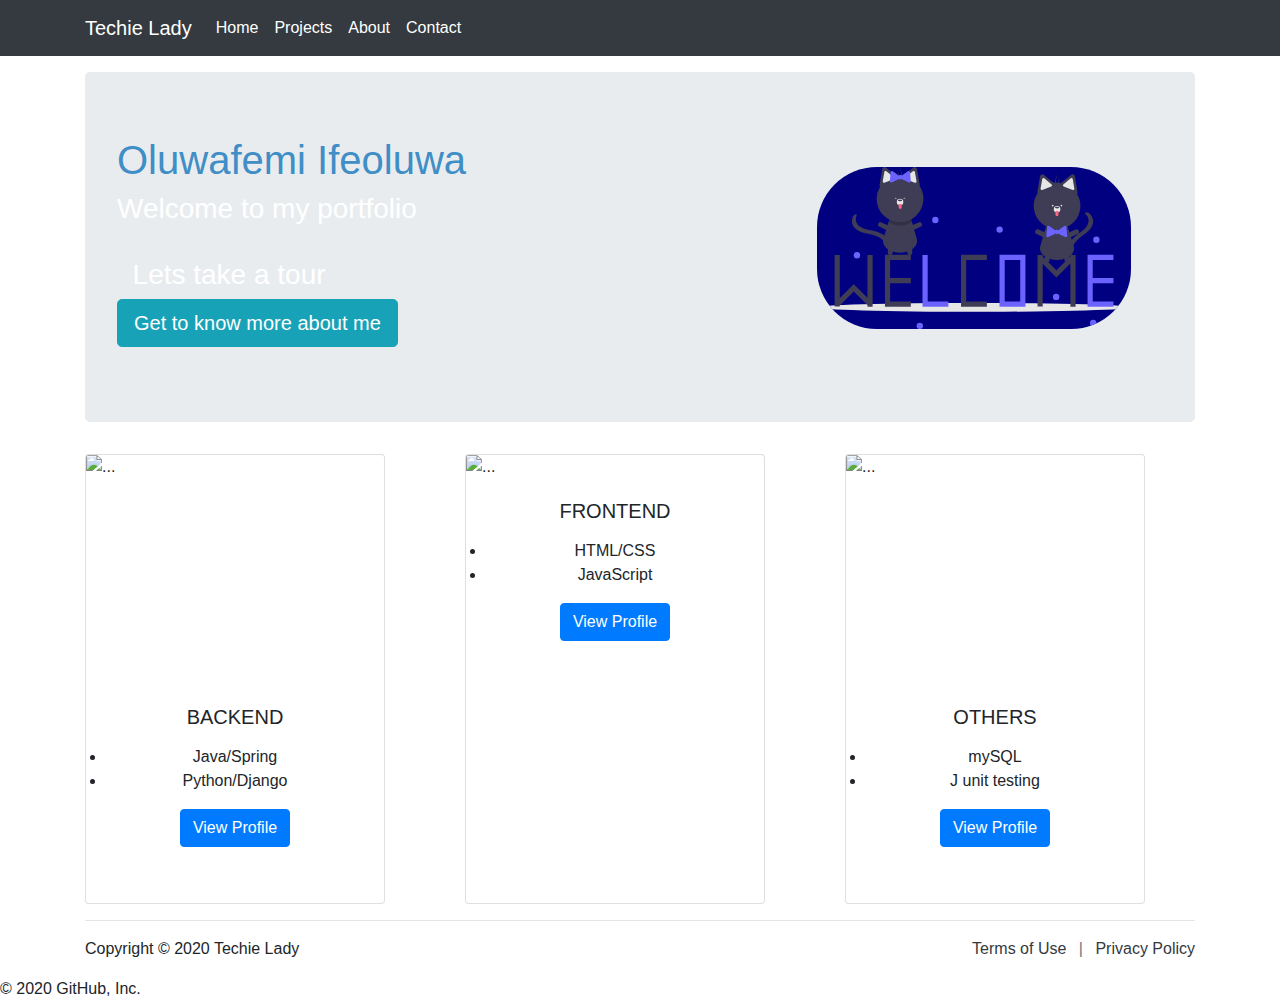
==== index.html @ 79ca0ab8 "Initial commit" ====
<!DOCTYPE html>
<html lang="en">
<head>
<meta charset="utf-8">
<meta name="viewport" content="width=device-width, initial-scale=1, shrink-to-fit=no">
<title>Bootstrap 4 Fixed Layout Example</title>
<link rel="stylesheet" href="index.css">
<link rel="stylesheet" href="https://stackpath.bootstrapcdn.com/bootstrap/4.5.0/css/bootstrap.min.css">
<link rel="stylesheet" href="https://maxcdn.bootstrapcdn.com/font-awesome/4.7.0/css/font-awesome.min.css">
<script src="https://code.jquery.com/jquery-3.5.1.min.js"></script>
<!-- <script src="https://cdn.jsdelivr.net/npm/popper.js@1.16.0/dist/umd/popper.min.js"></script> -->
<script src="https://stackpath.bootstrapcdn.com/bootstrap/4.5.0/js/bootstrap.min.js"></script>
</head>
<body>
    <nav class="navbar navbar-expand-md navbar-dark bg-dark mb-3">
        <div class="container">
            <a href="index.html" class="navbar-brand mr-3">Techie Lady</a>
            <button type="button" class="navbar-toggler" data-toggle="collapse" data-target="#navbarCollapse">
                <span class="navbar-toggler-icon"></span>
            </button>
            <div class="collapse navbar-collapse" id="navbarCollapse">
                <div class="navbar-nav">
                    <a href="index.html" class="nav-item nav-link active">Home</a>
                    <a href="projects.html" class="nav-item nav-link active">Projects</a>
                    <a href="about.html" class="nav-item nav-link active">About</a>
                    <a href="contact.html" class="nav-item nav-link active">Contact</a>
                </div>
            
            </div>
        </div>    
    </nav>
<div class="container">
    <div class="jumbotron">
        <h1>Oluwafemi Ifeoluwa</h1>
        <h3>Welcome to my portfolio </h3>&nbsp;&nbsp;&nbsp;
        <h3>&nbsp;&nbsp;Lets take a tour</h3>
        <p><a href="about.html"  class="btn btn-info btn-lg">Get to know more about me</a></p>
        <img src="Images/img5.svg" class="animal">
    </div>
    <div class="row">
        <div class="col-md-4">
        <div class="card" style="width: 300px;height: 450px;">
            <img src="images/img6.svg" class="card-img-top" alt="..." height="230px">
            <div class="card-body text-center">
                <h5 class="card-title">BACKEND</h5>
                <p class="card-text"><li>Java/Spring</li> <li>Python/Django</li></p>
                <a href="projects.html" class="btn btn-primary">View Profile</a>
            </div>
        </div>
    </div>
        <div class="col-md-4">
            <div class="card" style="width: 300px;height: 450px;">
                <img src="images/img7.svg" class="card-img-top" alt="...">
                <div class="card-body text-center">
                    <h5 class="card-title">FRONTEND</h5>
                    <p class="card-text"><li>HTML/CSS</li>
                    <li>JavaScript</li></p>
                    <a href="projects.html" class="btn btn-primary">View Profile</a>
                </div>
            </div>
        </div>
        <div class="col-md-4">
            <div class="card" style="width: 300px; height: 450px;">
                <img src="images/img8.svg" class="card-img-top" alt="..." height="230px">
                <div class="card-body text-center">
                    <h5 class="card-title">OTHERS</h5>
                    <p class="card-text"><li>mySQL</li> <LI>J unit testing</LI></p>
                    <a href="projects.html" class="btn btn-primary">View Profile</a>
                </div>
            </div>
        </div>
    </div>
    <hr>
    <footer>
        <div class="row">
            <div class="col-md-6">
                <p>Copyright &copy; 2020 Techie Lady</p>
            </div>
            <div class="col-md-6 text-md-right">
                <a href="#" class="text-dark">Terms of Use</a> 
                <span class="text-muted mx-2">|</span> 
                <a href="#" class="text-dark">Privacy Policy</a>
            </div>
        </div>
    </footer>
</div>
</body>

<!-- we used .mb-3, .ml-auto, mx-2 etc to adjust spacing between the elements. (margin-utilty)
    and  classes .text-dark, .text-muted, .text-md-right are text (text-utility)
    utility classes to adjust color and alignment of text
-->
</html>
© 2020 GitHub, Inc.
---- index.css ----
.jumbotron{
    background-image:url(images/img.JPG);
   position: relative;
   margin-bottom: 2rem;
   height: 350px;
}

.overlayer{
    position: absolute;
    width: 100%;
    height: 100%;
    background-color: black;
    opacity: .6;
    left: 0;
    top: 0;
    z-index: 2;
}
.overlayer-text{
    position: absolute;
    width: 100%;
    height: 100%;
    left: 0;
    top: 0;
    z-index: 3;
    
    /* z-index: 1; */
}
.lead{
    color: beige;
}
h1{
    color: #408ec6;
}
.link{
    color: #408ec6;
}
.btn btn-danger btn-lg{
    background-color: red;
}
h3{
    color: white;
}
.head{
    color:#00008B ;
}
.text{
    font-size: large;
    margin-top: 80px;
    margin-left: 400px;
    margin-block-start: 3em;;
}
.jumbotron-img > img{
    background-color: navy;
    width: 50%;
    height: 200px;
    float: right;
    border-radius: 30%;
}
.navbar-dark .navbar-nav .nav-link {
    color: blue;
}
.bg-dark{
    background-color: black;
}
.btn-primary{
    margin-left:0px ;
    padding-left: 15px;
    margin-bottom: 20px;
}
.animal {
    background-color: navy;
    border-radius: 60px;
    display: flex;
    margin-left: 700px;
    margin-right: auto;
    margin-top: -196px;
    width: 30%;
  }
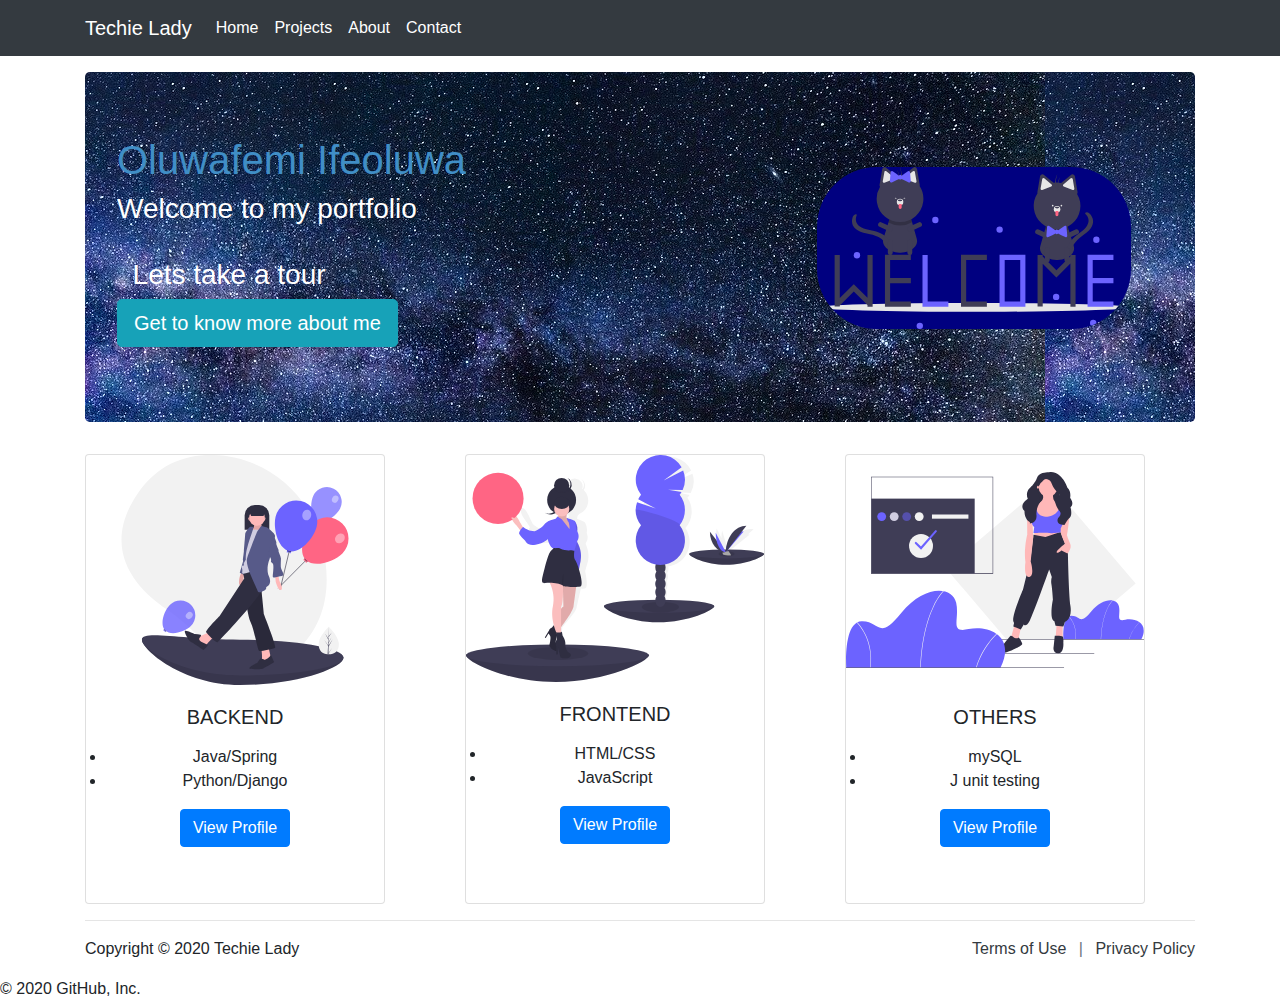
==== commit accad722: "Images to images in img src in index.html" ====
--- a/index.html
+++ b/index.html
@@ -35,7 +35,7 @@
         <h3>Welcome to my portfolio </h3>&nbsp;&nbsp;&nbsp;
         <h3>&nbsp;&nbsp;Lets take a tour</h3>
         <p><a href="about.html"  class="btn btn-info btn-lg">Get to know more about me</a></p>
-        <img src="Images/img5.svg" class="animal">
+        <img src="images/img5.svg" class="animal">
     </div>
     <div class="row">
         <div class="col-md-4">
--- a/index.css
+++ b/index.css
@@ -1,5 +1,5 @@
 .jumbotron{
-    background-image:url(images/img.JPG);
+    background-image:url(images/img.jpg);
    position: relative;
    margin-bottom: 2rem;
    height: 350px;
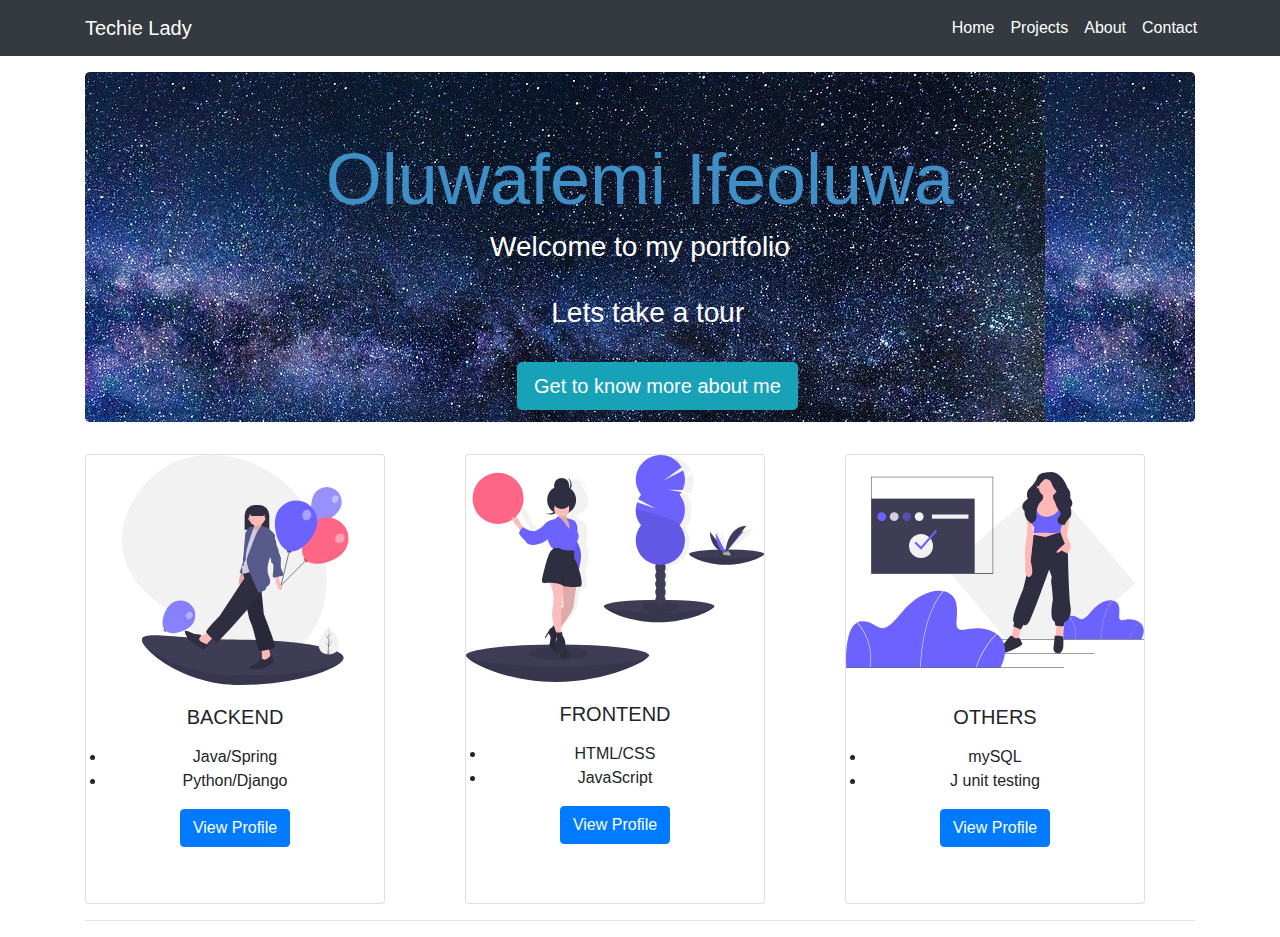
==== commit 665317cb: "Changes to be committed:" ====
--- a/index.html
+++ b/index.html
@@ -3,8 +3,9 @@
 <head>
 <meta charset="utf-8">
 <meta name="viewport" content="width=device-width, initial-scale=1, shrink-to-fit=no">
-<title>Bootstrap 4 Fixed Layout Example</title>
+<title>My portfolio</title>
 <link rel="stylesheet" href="index.css">
+<script src="util.js"></script>
 <link rel="stylesheet" href="https://stackpath.bootstrapcdn.com/bootstrap/4.5.0/css/bootstrap.min.css">
 <link rel="stylesheet" href="https://maxcdn.bootstrapcdn.com/font-awesome/4.7.0/css/font-awesome.min.css">
 <script src="https://code.jquery.com/jquery-3.5.1.min.js"></script>
@@ -18,12 +19,12 @@
             <button type="button" class="navbar-toggler" data-toggle="collapse" data-target="#navbarCollapse">
                 <span class="navbar-toggler-icon"></span>
             </button>
-            <div class="collapse navbar-collapse" id="navbarCollapse">
+            <div class="collapse navbar-collapse" id="navbarCollapse" >
                 <div class="navbar-nav">
-                    <a href="index.html" class="nav-item nav-link active">Home</a>
-                    <a href="projects.html" class="nav-item nav-link active">Projects</a>
-                    <a href="about.html" class="nav-item nav-link active">About</a>
-                    <a href="contact.html" class="nav-item nav-link active">Contact</a>
+                    <a href="index.html" class="nav-item nav-link active" style="position: relative; left: 46rem;">Home</a>
+                    <a href="projects.html" class="nav-item nav-link active" style="position: relative; left: 46rem;">Projects</a>
+                    <a href="about.html" class="nav-item nav-link active" style="position: relative; left: 46rem;">About</a>
+                    <a href="contact.html" class="nav-item nav-link active" style="position: relative; left: 46rem;">Contact</a>
                 </div>
             
             </div>
@@ -31,11 +32,11 @@
     </nav>
 <div class="container">
     <div class="jumbotron">
-        <h1>Oluwafemi Ifeoluwa</h1>
+        <h1 id="name">Oluwafemi Ifeoluwa</h1>
         <h3>Welcome to my portfolio </h3>&nbsp;&nbsp;&nbsp;
         <h3>&nbsp;&nbsp;Lets take a tour</h3>
-        <p><a href="about.html"  class="btn btn-info btn-lg">Get to know more about me</a></p>
-        <img src="images/img5.svg" class="animal">
+        <p><a href="about.html"  class="btn btn-info btn-lg" style="margin-left: 25rem; margin-top: 1.5rem;">Get to know more about me</a></p>
+        <!-- <img src="images/img5.svg" class="animal"> -->
     </div>
     <div class="row">
         <div class="col-md-4">
@@ -71,8 +72,8 @@
         </div>
     </div>
     <hr>
-    <footer>
-        <div class="row">
+    <!-- <footer> -->
+        <!-- <div class="row">
             <div class="col-md-6">
                 <p>Copyright &copy; 2020 Techie Lady</p>
             </div>
@@ -82,7 +83,7 @@
                 <a href="#" class="text-dark">Privacy Policy</a>
             </div>
         </div>
-    </footer>
+    </footer> -->
 </div>
 </body>
 
@@ -91,4 +92,4 @@
     utility classes to adjust color and alignment of text
 -->
 </html>
-© 2020 GitHub, Inc.+<!-- © 2020 GitHub, Inc. -->--- a/index.css
+++ b/index.css
@@ -39,6 +39,13 @@
 }
 h3{
     color: white;
+    position: relative;
+    /* left: 24rem; */
+    text-align: center;
+}
+#name{
+    text-align: center;
+    font-size: 4.5rem;
 }
 .head{
     color:#00008B ;
@@ -76,4 +83,5 @@
     margin-top: -196px;
     width: 30%;
   }
+ 
   
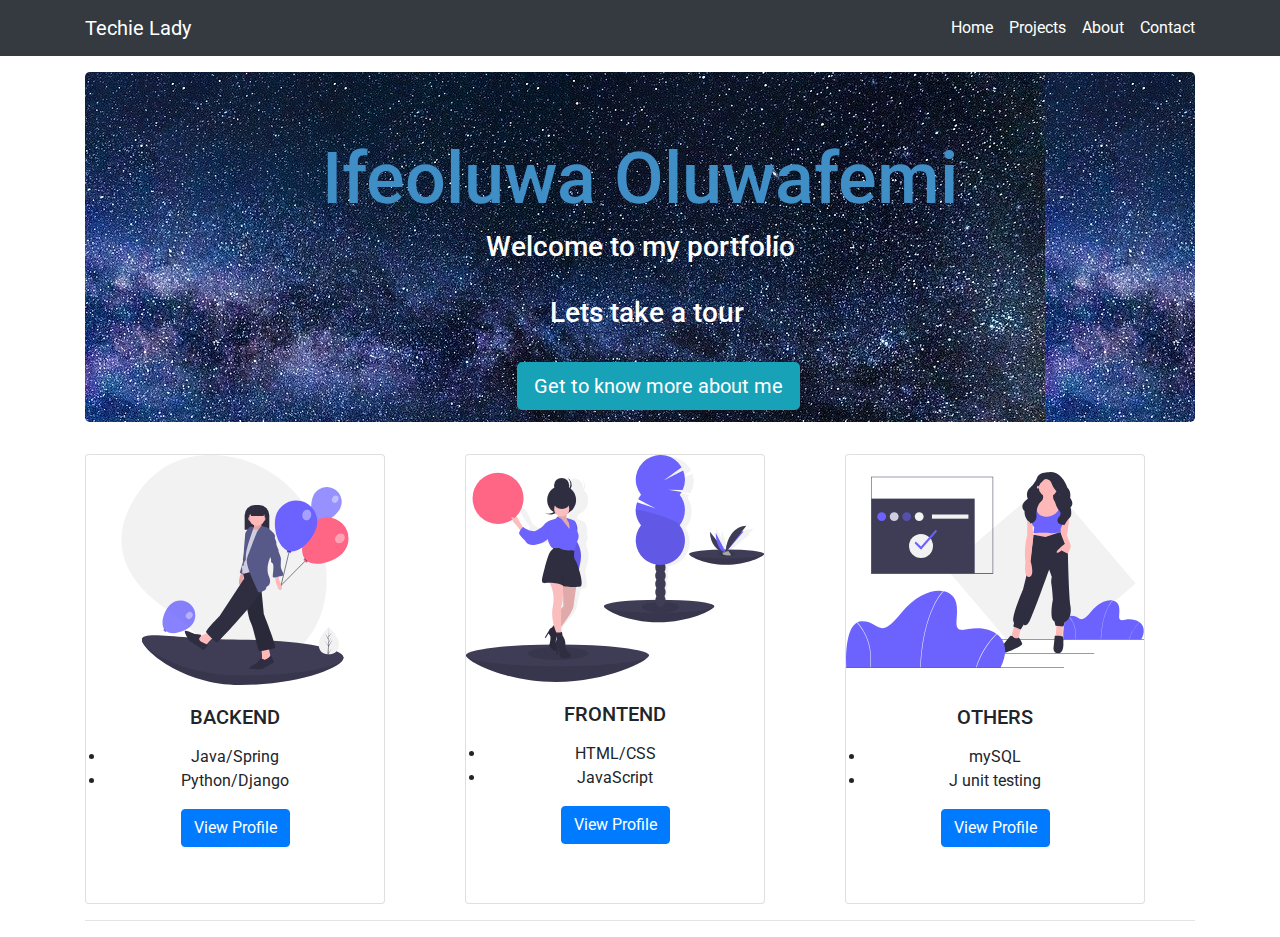
==== commit 5fefeb3d: "design changes" ====
--- a/index.html
+++ b/index.html
@@ -5,6 +5,8 @@
 <meta name="viewport" content="width=device-width, initial-scale=1, shrink-to-fit=no">
 <title>My portfolio</title>
 <link rel="stylesheet" href="index.css">
+<link rel="preconnect" href="https://fonts.gstatic.com">
+<link href="https://fonts.googleapis.com/css2?family=Roboto:ital,wght@0,300;0,500;1,300;1,500&display=swap" rel="stylesheet">
 <script src="util.js"></script>
 <link rel="stylesheet" href="https://stackpath.bootstrapcdn.com/bootstrap/4.5.0/css/bootstrap.min.css">
 <link rel="stylesheet" href="https://maxcdn.bootstrapcdn.com/font-awesome/4.7.0/css/font-awesome.min.css">
@@ -21,10 +23,10 @@
             </button>
             <div class="collapse navbar-collapse" id="navbarCollapse" >
                 <div class="navbar-nav">
-                    <a href="index.html" class="nav-item nav-link active" style="position: relative; left: 46rem;">Home</a>
-                    <a href="projects.html" class="nav-item nav-link active" style="position: relative; left: 46rem;">Projects</a>
-                    <a href="about.html" class="nav-item nav-link active" style="position: relative; left: 46rem;">About</a>
-                    <a href="contact.html" class="nav-item nav-link active" style="position: relative; left: 46rem;">Contact</a>
+                    <a href="index.html" class="nav-item nav-link active" >Home</a>
+                    <a href="projects.html" class="nav-item nav-link active" >Projects</a>
+                    <a href="about.html" class="nav-item nav-link active" >About</a>
+                    <a href="contact.html" class="nav-item nav-link active" >Contact</a>
                 </div>
             
             </div>
@@ -32,10 +34,10 @@
     </nav>
 <div class="container">
     <div class="jumbotron">
-        <h1 id="name">Oluwafemi Ifeoluwa</h1>
+        <h1 id="name">Ifeoluwa Oluwafemi</h1>
         <h3>Welcome to my portfolio </h3>&nbsp;&nbsp;&nbsp;
         <h3>&nbsp;&nbsp;Lets take a tour</h3>
-        <p><a href="about.html"  class="btn btn-info btn-lg" style="margin-left: 25rem; margin-top: 1.5rem;">Get to know more about me</a></p>
+        <p><a href="about.html"  class="btn btn-info btn-lg" style="margin-left: 25rem; margin-top: 1.5rem;font-family: 'Roboto', sans-serif;">Get to know more about me</a></p>
         <!-- <img src="images/img5.svg" class="animal"> -->
     </div>
     <div class="row">
--- a/index.css
+++ b/index.css
@@ -54,6 +54,7 @@
     font-size: large;
     margin-top: 80px;
     margin-left: 400px;
+    font-family: 'Roboto', sans-serif;
     margin-block-start: 3em;;
 }
 .jumbotron-img > img{
@@ -83,5 +84,8 @@
     margin-top: -196px;
     width: 30%;
   }
- 
+ .active{
+    position: relative; 
+    left: 46rem;
+ }
   
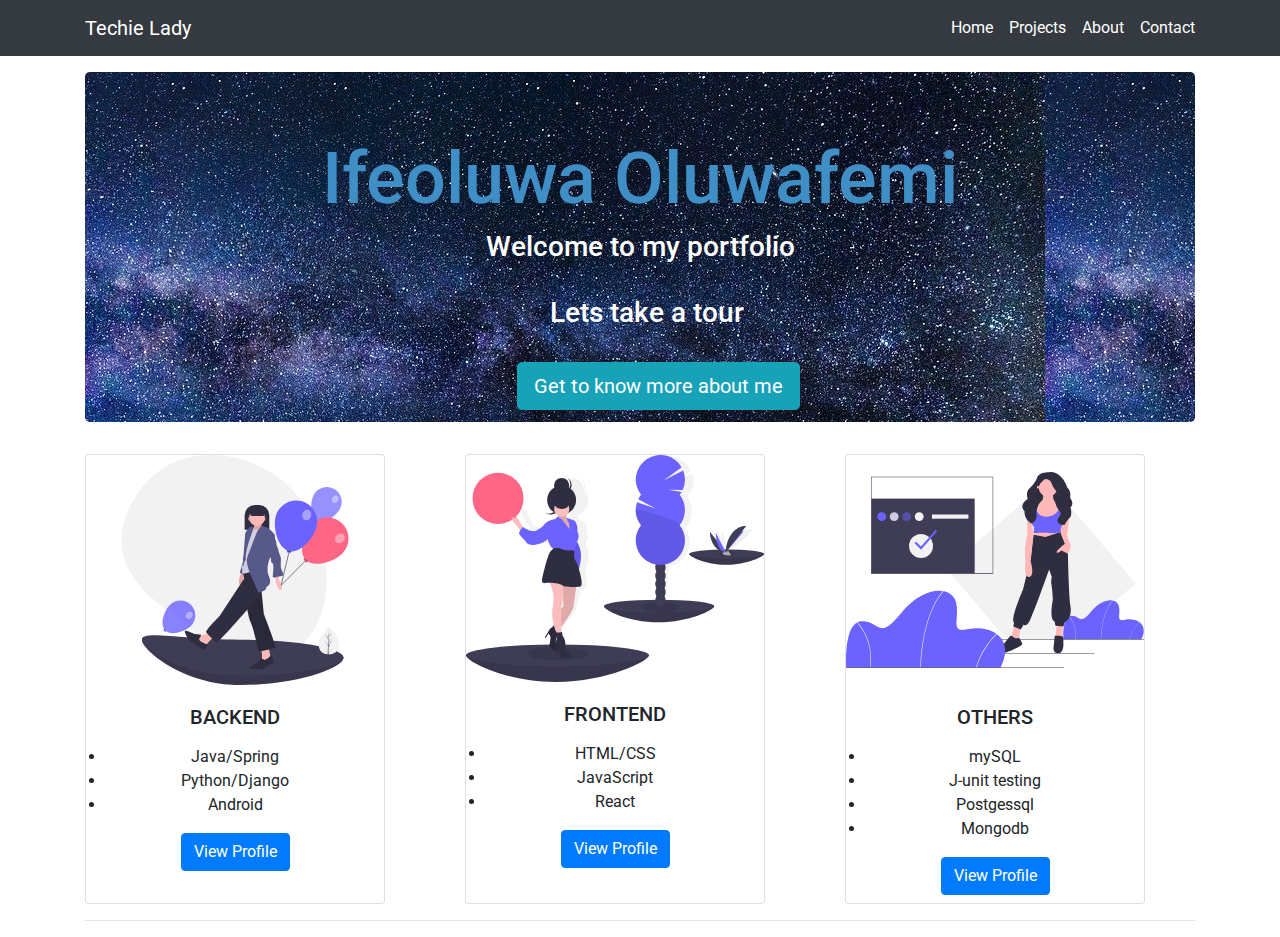
==== commit f3096107: "design changes" ====
--- a/index.html
+++ b/index.html
@@ -46,7 +46,8 @@
             <img src="images/img6.svg" class="card-img-top" alt="..." height="230px">
             <div class="card-body text-center">
                 <h5 class="card-title">BACKEND</h5>
-                <p class="card-text"><li>Java/Spring</li> <li>Python/Django</li></p>
+                <p class="card-text"><li>Java/Spring</li> <li>Python/Django</li>
+                <li>Android</li></p>
                 <a href="projects.html" class="btn btn-primary">View Profile</a>
             </div>
         </div>
@@ -57,7 +58,7 @@
                 <div class="card-body text-center">
                     <h5 class="card-title">FRONTEND</h5>
                     <p class="card-text"><li>HTML/CSS</li>
-                    <li>JavaScript</li></p>
+                    <li>JavaScript</li> <li>React</li></p>
                     <a href="projects.html" class="btn btn-primary">View Profile</a>
                 </div>
             </div>
@@ -67,7 +68,8 @@
                 <img src="images/img8.svg" class="card-img-top" alt="..." height="230px">
                 <div class="card-body text-center">
                     <h5 class="card-title">OTHERS</h5>
-                    <p class="card-text"><li>mySQL</li> <LI>J unit testing</LI></p>
+                    <p class="card-text"><li>mySQL</li> <LI>J-unit testing</LI>
+                    <li>Postgessql</li> <li>Mongodb</li></p>
                     <a href="projects.html" class="btn btn-primary">View Profile</a>
                 </div>
             </div>
